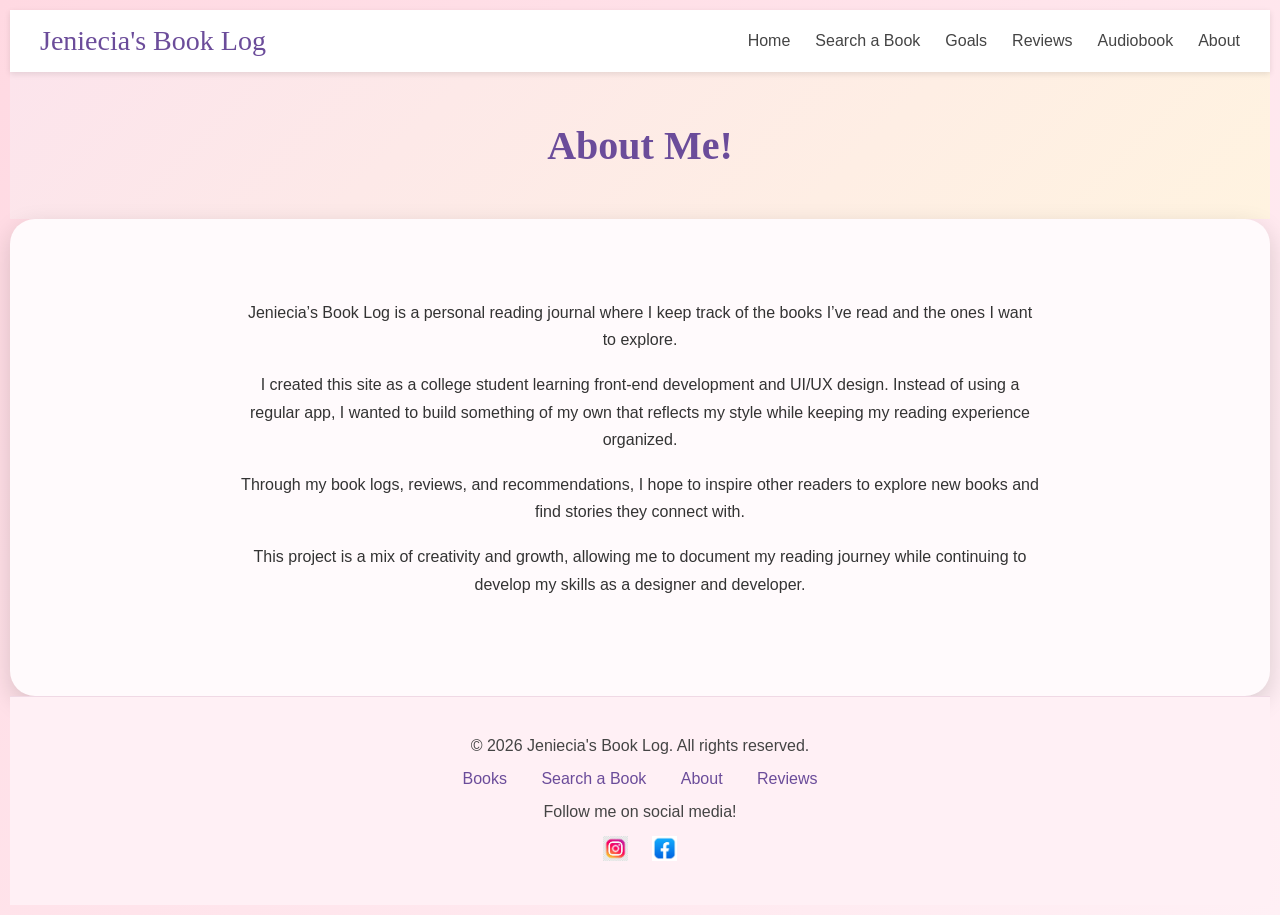
==== about.html @ 4352f660 "about update" ====
<!doctype html>
<html>
<head>
<meta charset="utf-8">
<title>About</title>

<link rel="stylesheet" href="main.css">

<link rel="preconnect" href="https://fonts.googleapis.com">
<link rel="preconnect" href="https://fonts.gstatic.com" crossorigin>

<link href="https://fonts.googleapis.com/css2?family=Lugrasimo&family=Meddon&display=swap" rel="stylesheet">

</head>

<body>	
<header>
  <nav class="navbar">
    <div class="nav-container">
      <a href="#" class="logo">Jeniecia's Book Log</a>
      <ul class="nav-menu">
    <li><a href="index.html">Home</a></li>
    <li><a href="search.html">Search a Book</a></li>
    <li><a href="goals.html">Goals</a></li>
    <li><a href="reviews.html">Reviews</a></li>
    <li><a href="audiobook.html">Audiobook</a></li>
    <li><a href="about.html">About</a></li>
  </ul>
    </div>
  </nav>
	  
	  <div class="page-hero">
    <h1>About Me!</h1>
  </div>
</header>

<div id="container">
	<section class="about-section">
    <div class="about-content">
      <p>
        Jeniecia’s Book Log is a personal reading journal where I keep track of the books I’ve read and the ones I want to explore.
      </p>

      <p>
        I created this site as a college student learning front-end development and UI/UX design. Instead of using a regular app, I wanted to build something of my own that reflects my style while keeping my reading experience organized.
      </p>

      <p>
        Through my book logs, reviews, and recommendations, I hope to inspire other readers to explore new books and find stories they connect with.
      </p>

      <p>
        This project is a mix of creativity and growth, allowing me to document my reading journey while continuing to develop my skills as a designer and developer.
      </p>
    </div>
  </section>


	
</div>
	<footer class="site-footer">
  <div class="footer-container">
    <p>© 2026 Jeniecia's Book Log. All rights reserved.</p>

    <div class="footer-links">
      <a href="index.html">Books</a>
      <a href="search.html">Search a Book</a>
      <a href="about.html">About</a>
      <a href="reviews.html">Reviews</a>
    </div>

    <p>Follow me on social media!</p>
    <div class="social-icons">
      <a href="https://www.instagram.com/jeniecia.jaee/?hl=en" target="_blank">
		  <img src="images/instagram.jpg" alt="Instagram"></a>
      <a href="https://www.facebook.com/share/1BwZPVi3dF/?mibextid=wwXIfr" target="_blank">
		  <img src="images/facebook.jpg" alt="Facebook"></a>
    </div>
  </div>
</footer>
</body>
</html>
---- main.css ----
@charset "utf-8";
* {
  box-sizing: border-box;
  margin: 0;
  padding: 0;
}

body {
  background: linear-gradient(135deg, #ffd9e2, #fff0f5);
  font-family: "Poppins", sans-serif;
  font-size: 16px;
  padding: 10px;
  color: #333;
}

/* Container */
#container {
  display: flex;
  flex-wrap: nowrap;
  width:100%;
  margin: 0;
  border-radius: 25px;
  background: #fffafc;
  box-shadow: 0 8px 25px rgba(0,0,0,0.15);
  padding: 20px;
  gap: 20px;
  overflow: hidden;
}

/* nav menu */
.navbar {
  position: sticky;
  top: 0;
  width: 100%;
  background-color: #fff;
  z-index: 1000;
  box-shadow: 0 2px 6px rgba(0,0,0,0.1);
}

.nav-container {
  display: flex;
  justify-content: space-between;
  align-items: center;
  padding: 15px 30px;
  max-width: 1400px;
  margin: 0 auto;
}

.logo {
  font-family: 'Baloo 2', cursive;
  font-size: 1.75rem;
  color: #6b4c9a;
  text-decoration: none;
}

.nav-menu {
  list-style: none;
  display: flex;
  gap: 25px;
  margin: 0;
  padding: 0;
}

.nav-menu li a {
  font-family: 'Poppins', sans-serif;
  color: #444;
  text-decoration: none;
  transition: color 0.3s ease;
}

.nav-menu li a:hover {
  color: #ff7c88;
}

/* --- Hero Section --- */
.hero-section {
  display: flex;
  align-items: center;
  justify-content: center;
  text-align: center;
  height: 70vh;
  background: linear-gradient(135deg, #fce4ec, #fff3e0);
  padding: 0 20px;
}

.hero-content h1 {
  font-family: 'Baloo 2', cursive;
  font-size: 3rem;
  color: #6b4c9a;
  margin-bottom: 15px;
}

.hero-content p {
  font-family: 'Poppins', sans-serif;
  font-size: 1.25rem;
  color: #444;
}

.page-hero {
  text-align: center;
  padding: 50px 20px;
  background: linear-gradient(135deg, #fce4ec, #fff3e0);
}

.page-hero h1 {
  font-family: 'Baloo 2', cursive;
  font-size: 2.5rem;
  color: #6b4c9a;
  margin: 0;
}

/*Headers*/
header {
  width: 100%;
  margin: 0 auto;
  text-align: center;
}

.main-content {
  flex: 1;
  display: flex;
  flex-direction: column;
  min-width: 300px;
  gap: 20px;
}

/* Formss */
.form-section {
  display: flex;
  gap: 10px;
  flex-wrap: wrap;
  align-items: center;
  background: #fff5f7;
  border-radius: 10px;
  padding: 19px;
  box-shadow: 0 6px 15px rgba(0,0,0,0.12);
}

.form-section input[type=text] {
  flex: 1 1 60%;
  padding: 10px;
  border-radius: 12px;
  border: 1px solid #ffc0cb;
}

.form-btn {
  flex: 0 0 auto;
  padding: 10px 20px;
  border-radius: 15px;
  border: none;
  background: linear-gradient(135deg, #ffb6c1, #ff9bb3);
  cursor: pointer;
  color: #fff;
  transition: all 0.3s ease;
}

.form-btn:hover {
  transform: translateY(-2px) scale(1.05);
  box-shadow: 0 5px 12px rgba(0,0,0,0.2);
}

/* Books- homepage */
.books-wrapper {
  display: flex;
  flex-direction: column;
  align-items: center; 
  gap: 30px; 
  width: 100%;
}

.book-section {
  max-width: 1050px;
  width: 100%;
  min-height: 150px;
  border-radius: 20px;
  padding: 15px;
  background: #fff5f7;
  box-shadow: 0 6px 15px rgba(0,0,0,0.12);
}

.book-section h3 {
  color: #ff4d9e;
  margin-bottom: 10px;
}

.book-flex {
  display: flex;
  gap: 20px;
  flex-wrap: wrap; 
  padding: 10px 0;
}

.book-flex a {
  flex: 0 1 auto; 
  width: 60px;
  height: 90px;
}

.book-flex a img {
  width: 100%;
  height: 100%;
  border-radius: 8px;
  transition: transform 0.25s ease;
}

.book-flex a img:hover {
  transform: scale(1.1);
}

.book-container {
  display: grid;
  grid-template-columns: repeat(auto-fill, minmax(110px, 1fr));
  gap: 15px;
  justify-items: center;
  margin-top: 20px;
}

.book-card {
  display: flex;
  flex-direction: column;
  align-items: center;
  background: #fff8f5;
  padding: 12px;
  border-radius: 18px;
  box-shadow: 0 6px 15px rgba(0,0,0,0.15);
  transition: all 0.3s ease;
}

.book-card:hover {
  transform: translateY(-5px) scale(1.08);
  box-shadow: 0 8px 20px rgba(0,0,0,0.2);
}

.book-card h3 {
  font-size: 14px;
  margin: 5px 0 2px 0;
  text-align: center;
  color: #ff4d9e;
}

.book-card p {
  font-size: 12px;
  color: #666;
  text-align: center;
  margin: 0;
}

/* Read / To Be Read / Currently Reading sections */
.book-section.read,
.book-section.tbr,
.book-section.reading {
  overflow: visible; 
}

.book-section.read .book-flex,
.book-section.tbr .book-flex,
.book-section.reading .book-flex {
  flex-wrap: wrap;   
  overflow: visible; 
  gap: 15px;
}

.book-section.read .book-flex a,
.book-section.tbr .book-flex a,
.book-section.reading .book-flex a {
  flex: 0 1 auto;
  width: 60px;
  height: 90px;
}

.scroll-btn {
  display: none;
}

/* table/ review tab */
.table-scroll {
  max-height: 500px;
  overflow-y: auto;
  padding-right: 10px;
  border-radius: 15px;
  background: #fff5f7;
  box-shadow: 0 6px 15px rgba(0,0,0,0.12);
}

.review {
  width: 100%;
  border-collapse: collapse;
  font-family: "Poppins", sans-serif;
}

.review th, .review td {
  padding: 12px;
  border-bottom: 1px solid #ddd;
  vertical-align: top;
}

.review th {
  background: linear-gradient(135deg, #ffb6c1, #ff9bb3);
  color: #fff;
  text-align: left;
  border-radius: 12px 12px 0 0;
  position: sticky;
  top: 0;
}

.review tr:hover {
  background-color: #ffd1e0;
  transition: background-color 0.3s ease;
}

.review td {
  color: #333;
  font-size: 0.95rem;
  line-height: 1.4;
}

/* goals page */
.goal-section {
  width: 100%;
  background: #fff5f7;
  padding: 10px;
  margin-bottom: 20px;
  border-radius: 20px;
  font-family: "Poppins", sans-serif;
}

.goal-section h2 {
  color: #ff4d9e;
  margin-bottom: 15px;
}

.goals {
  width: 100%;
  border-collapse: collapse;
  text-align: center;
  font-size: 1rem;
}

.goals th, .goals td {
  border: 1px solid #ffc0cb;
  padding: 12px;
}

.goals th {
  background: linear-gradient(135deg, #ffb6c1, #ff9bb3);
  color: #fff;
}

.goals tr:nth-child(even) {
  background: #fff0eb;
}

.goal-section ul {
  list-style: disc;
  padding-left: 30px;
  color: #333;
  line-height: 1.5;
}

.about-section {
  width: 100%;
  justify-content: center;
  padding: 60px 20px;
}

.about-content {
  max-width: 800px;
  margin: 0 auto;
  text-align: center;
  line-height: 1.7;
}

.about-content p {
  margin-bottom: 18px;
  font-size: 1rem;
}


/* footer */
.site-footer {
  background-color: #fff0f5; 
  text-align: center;
  padding: 40px 20px;
  font-family: 'Poppins', sans-serif;
  color: #444;
  border-top: 1px solid #f0d9e5;
}

.footer-container {
  max-width: 1200px;
  margin: 0 auto;
}

.site-footer .footer-links {
  margin: 15px 0;
}

.site-footer .footer-links a {
  margin: 0 15px;
  color: #6b4c9a;
  text-decoration: none;
  transition: color 0.3s ease;
}

.site-footer .footer-links a:hover {
  color: #ff7c88;
}

.social-icons {
  margin-top: 15px;
}

.social-icons a {
  margin: 0 10px;
  display: inline-block;
}

.social-icons img {
  width: 25px;
  height: 25px;
  transition: transform 0.3s ease;
}

.social-icons img:hover {
  transform: scale(1.1);
}

/* responsive */
@media (max-width: 1024px) {
  #container {
    flex-direction: column;
    align-items: center;
  }

  nav, .main-content {
    width: 100%;
    max-width: 800px;
  }

  .book-section {
    width: 100%;
  }

  .hero-section, .page-hero {
    padding: 40px 20px;
  }

  .hero-section h1 {
    font-size: 2.5rem;
  }

  .page-hero h1 {
    font-size: 2rem;
  }
}

/* Mobile   */
@media (max-width: 768px) {
  body {
    font-size: 16px;
    padding: 10px;
  }

  .book-flex {
    justify-content: center;
    flex-direction: column; 
    gap: 20px;
  }

  .form-section {
    flex-direction: column;
    gap: 15px;
  }

  .form-section input[type=text], .form-section .form-btn {
    width: 100%;
  }

  nav ul {
    flex-direction: column; 
    gap: 10px;
  }

  nav ul li a {
    width: 100%;
    text-align: center;
  }

  
  .review th, .review td {
    font-size: 0.85rem;
    padding: 8px;
  }

 
  .hero-section, .page-hero {
    padding: 30px 15px;
  }

  .hero-section h1 {
    font-size: 2rem;
  }

  .page-hero h1 {
    font-size: 1.75rem;
  }

  /* Footer adjustments */
  .site-footer {
    padding: 30px 15px;
  }

  .footer-links a {
    display: block;
    margin: 8px 0;
  }

  .social-icons a {
    margin: 0 8px;
  }
}
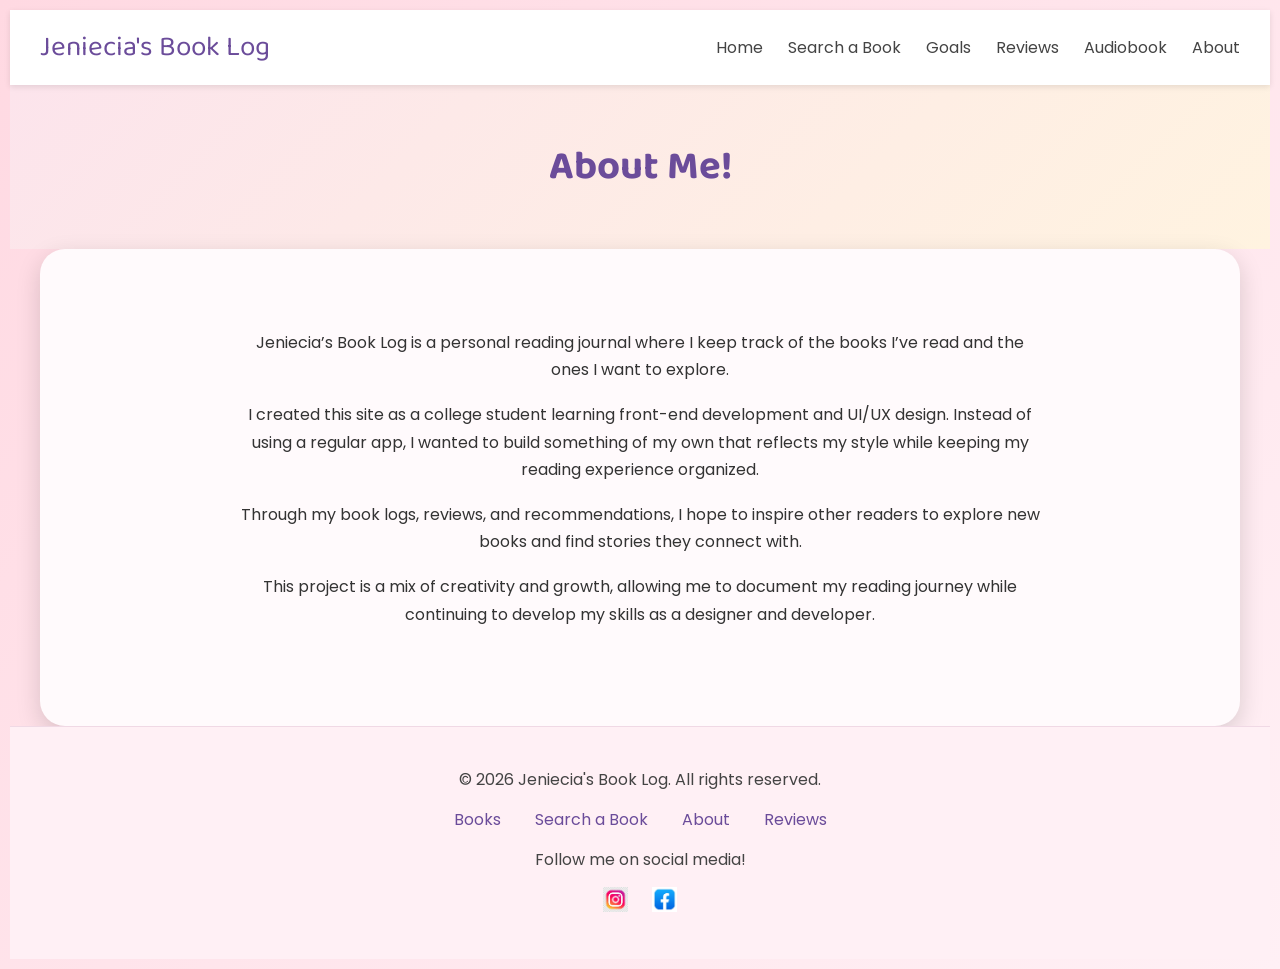
==== commit 9321ada7: "font update" ====
--- a/about.html
+++ b/about.html
@@ -8,7 +8,7 @@
 
 <link rel="preconnect" href="https://fonts.googleapis.com">
 <link rel="preconnect" href="https://fonts.gstatic.com" crossorigin>
-
+<link href="https://fonts.googleapis.com/css2?family=Baloo+2:wght@400;700&family=Poppins:wght@400;600&display=swap" rel="stylesheet">
 <link href="https://fonts.googleapis.com/css2?family=Lugrasimo&family=Meddon&display=swap" rel="stylesheet">
 
 </head>
--- a/main.css
+++ b/main.css
@@ -18,7 +18,8 @@
   display: flex;
   flex-wrap: nowrap;
   width:100%;
-  margin: 0;
+  max-width: 1200px;
+  margin: 0 auto;
   border-radius: 25px;
   background: #fffafc;
   box-shadow: 0 8px 25px rgba(0,0,0,0.15);
@@ -78,7 +79,7 @@
   align-items: center;
   justify-content: center;
   text-align: center;
-  height: 70vh;
+  min-height: 400px;
   background: linear-gradient(135deg, #fce4ec, #fff3e0);
   padding: 0 20px;
 }
@@ -160,22 +161,23 @@
 }
 
 /* Books- homepage */
-.books-wrapper {
+.read-scroll-wrapper {
   display: flex;
   flex-direction: column;
-  align-items: center; 
   gap: 30px; 
   width: 100%;
+  flex: 1;
 }
 
 .book-section {
-  max-width: 1050px;
+  max-width: 1200px;
   width: 100%;
   min-height: 150px;
   border-radius: 20px;
   padding: 15px;
   background: #fff5f7;
   box-shadow: 0 6px 15px rgba(0,0,0,0.12);
+  flex: 0 0 auto;
 }
 
 .book-section h3 {
@@ -207,6 +209,30 @@
   transform: scale(1.1);
 }
 
+
+/* Read / To Be Read / Currently Reading sections */
+.book-section.read,
+.book-section.tbr,
+.book-section.reading {
+  overflow: visible; 
+}
+
+.book-section.read .book-flex,
+.book-section.tbr .book-flex,
+.book-section.reading .book-flex {
+  flex-wrap: wrap;   
+  overflow: visible; 
+  gap: 15px;
+}
+
+.book-section.read .book-flex a,
+.book-section.tbr .book-flex a,
+.book-section.reading .book-flex a {
+  flex: 0 1 auto;
+  width: 60px;
+  height: 90px;
+}
+/*search a book*/
 .book-container {
   display: grid;
   grid-template-columns: repeat(auto-fill, minmax(110px, 1fr));
@@ -243,33 +269,6 @@
   color: #666;
   text-align: center;
   margin: 0;
-}
-
-/* Read / To Be Read / Currently Reading sections */
-.book-section.read,
-.book-section.tbr,
-.book-section.reading {
-  overflow: visible; 
-}
-
-.book-section.read .book-flex,
-.book-section.tbr .book-flex,
-.book-section.reading .book-flex {
-  flex-wrap: wrap;   
-  overflow: visible; 
-  gap: 15px;
-}
-
-.book-section.read .book-flex a,
-.book-section.tbr .book-flex a,
-.book-section.reading .book-flex a {
-  flex: 0 1 auto;
-  width: 60px;
-  height: 90px;
-}
-
-.scroll-btn {
-  display: none;
 }
 
 /* table/ review tab */
@@ -375,6 +374,34 @@
   font-size: 1rem;
 }
 
+/*Audiobook*/
+.curated-card {
+  width: 140px;
+  flex: 0 0 auto;
+  text-align: center;
+}
+
+.curated-card img {
+  width: 100%;
+  height: 120px;
+  overflow: hidden;
+  border-radius: 12px;
+}
+
+.curated-card h3 {
+  font-size: 13px;
+}
+
+.curated-card p {
+   font-size: 11px;
+}
+
+.curated-container {
+  display: flex;
+  justify-content: center;
+  gap: 60px;
+}
+
 
 /* footer */
 .site-footer {
@@ -429,12 +456,12 @@
 @media (max-width: 1024px) {
   #container {
     flex-direction: column;
-    align-items: center;
+    
   }
 
   nav, .main-content {
     width: 100%;
-    max-width: 800px;
+    max-width: 900px;
   }
 
   .book-section {
@@ -460,24 +487,21 @@
     font-size: 16px;
     padding: 10px;
   }
+	
+	.book-container {
+  grid-template-columns: repeat(2, 1fr);
+  gap: 12px;
+}
 
   .book-flex {
     justify-content: center;
-    flex-direction: column; 
+    
     gap: 20px;
   }
 
-  .form-section {
-    flex-direction: column;
-    gap: 15px;
-  }
-
-  .form-section input[type=text], .form-section .form-btn {
-    width: 100%;
-  }
 
   nav ul {
-    flex-direction: column; 
+    flex-direction: row; 
     gap: 10px;
   }
 
@@ -518,4 +542,3 @@
   .social-icons a {
     margin: 0 8px;
   }
-}
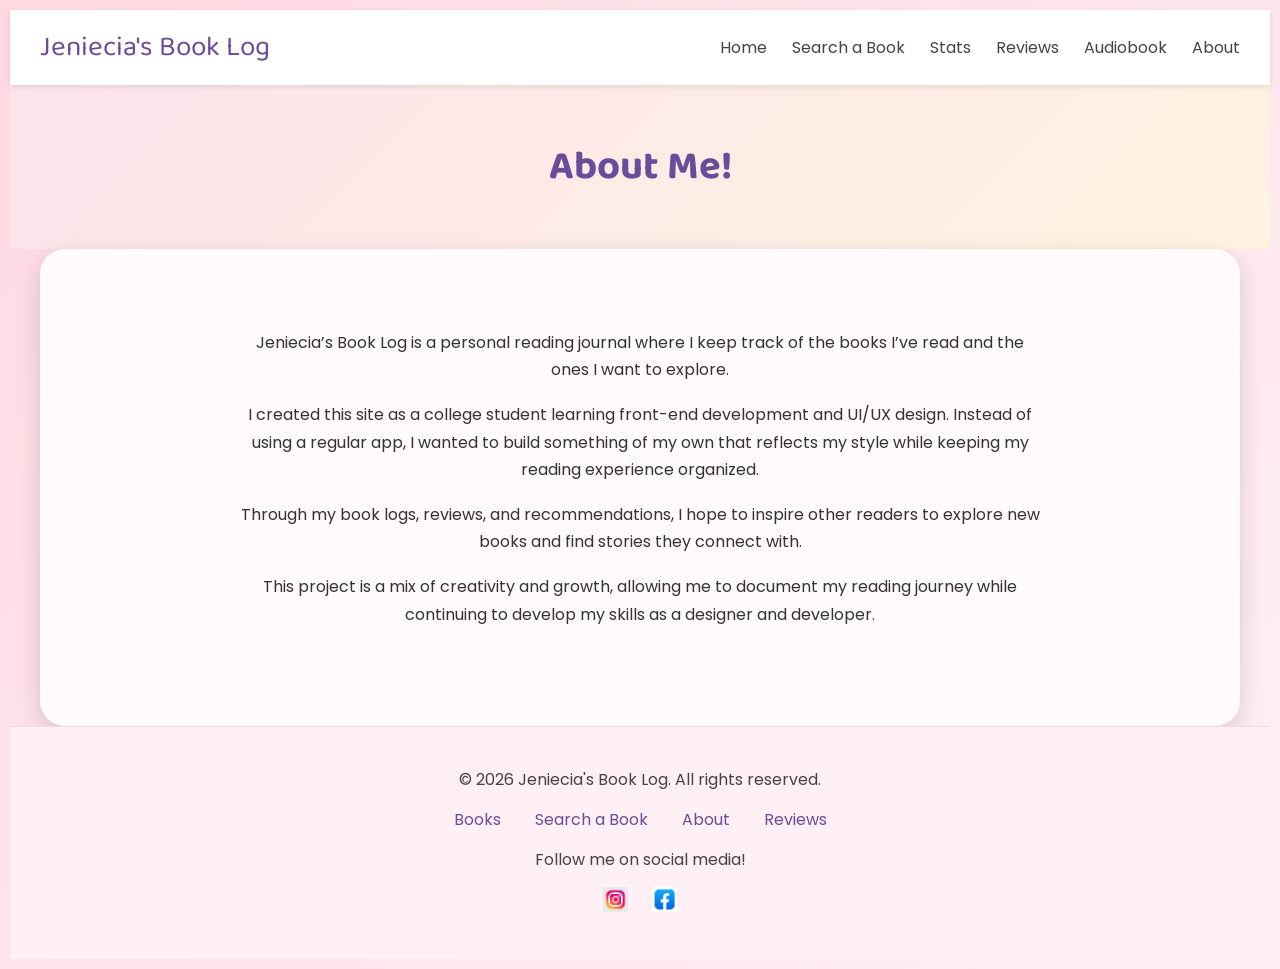
==== commit 6e0656d3: "stats update" ====
--- a/about.html
+++ b/about.html
@@ -21,7 +21,7 @@
       <ul class="nav-menu">
     <li><a href="index.html">Home</a></li>
     <li><a href="search.html">Search a Book</a></li>
-    <li><a href="goals.html">Goals</a></li>
+    <li><a href="stats.html">Stats</a></li>
     <li><a href="reviews.html">Reviews</a></li>
     <li><a href="audiobook.html">Audiobook</a></li>
     <li><a href="about.html">About</a></li>
--- a/main.css
+++ b/main.css
@@ -271,6 +271,11 @@
   margin: 0;
 }
 
+.recommendBook h2{
+ color: #ff4d9e;
+  margin-bottom: 15px;
+}
+
 /* table/ review tab */
 .table-scroll {
   max-height: 500px;
@@ -313,7 +318,7 @@
   line-height: 1.4;
 }
 
-/* goals page */
+/* stats page */
 .goal-section {
   width: 100%;
   background: #fff5f7;
@@ -355,7 +360,13 @@
   color: #333;
   line-height: 1.5;
 }
-
+.chart-container {
+  width: 100%;
+  max-width: 500px;
+  margin: 20px auto 0;
+}
+
+/*about section*/
 .about-section {
   width: 100%;
   justify-content: center;
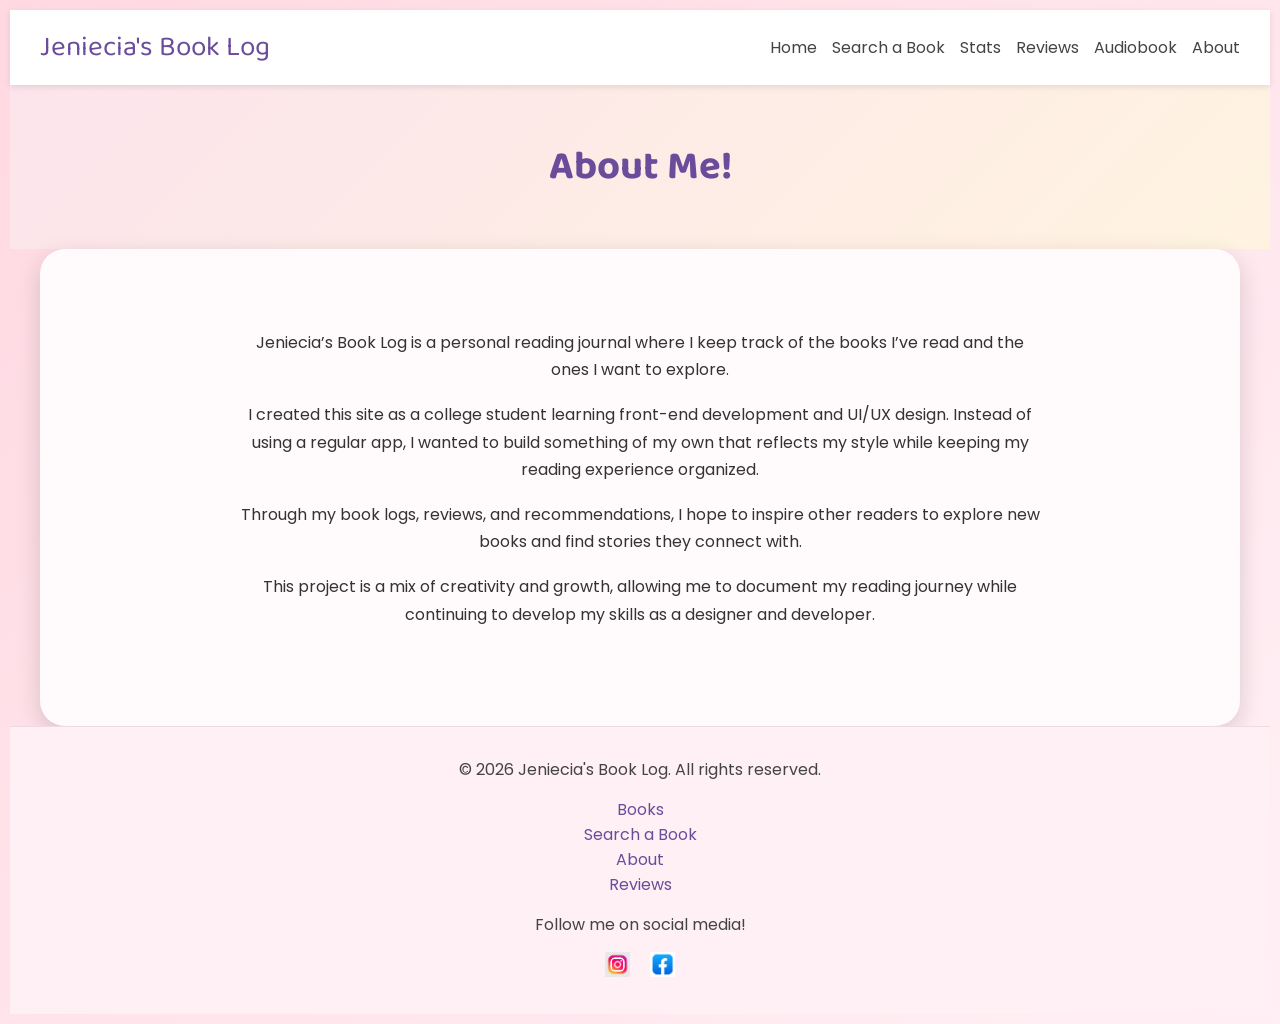
==== commit d6603dd3: "nav update" ====
--- a/about.html
+++ b/about.html
@@ -16,9 +16,15 @@
 <body>	
 <header>
   <nav class="navbar">
-    <div class="nav-container">
-      <a href="#" class="logo">Jeniecia's Book Log</a>
-      <ul class="nav-menu">
+  <div class="nav-container">
+    
+    <a href="#" class="logo">Jeniecia's Book Log</a>
+
+    <div class="hamburger" id="hamburger">
+      ☰
+    </div>
+
+    <ul class="nav-menu" id="navMenu">
     <li><a href="index.html">Home</a></li>
     <li><a href="search.html">Search a Book</a></li>
     <li><a href="stats.html">Stats</a></li>
--- a/main.css
+++ b/main.css
@@ -55,11 +55,17 @@
 }
 
 .nav-menu {
+  display: flex;
+  gap: 15px;
   list-style: none;
-  display: flex;
-  gap: 25px;
   margin: 0;
   padding: 0;
+}
+
+.hamburger {
+  display: none;
+  font-size: 28px;
+  cursor: pointer;
 }
 
 .nav-menu li a {
@@ -494,42 +500,75 @@
 
 /* Mobile   */
 @media (max-width: 768px) {
+
+  /* GENERAL */
   body {
     font-size: 16px;
+    padding: 0;
+  }
+
+  #container {
+    padding: 15px;
+  }
+
+  /* NAV (HAMBURGER SYSTEM) */
+  nav ul {
+    flex-direction: column;
+    align-items: center;
+    gap: 12px;
+    width: 100%;
+    display: none; 
+  }
+
+  nav ul.active {
+    display: flex; 
+  }
+
+  nav ul li {
+    width: 100%;
+  }
+
+  nav ul li a {
+    display: block;
+    width: 100%;
+    text-align: center;
     padding: 10px;
   }
-	
-	.book-container {
-  grid-template-columns: repeat(2, 1fr);
-  gap: 12px;
-}
+
+  .hamburger {
+    display: block;
+    font-size: 28px;
+    cursor: pointer;
+  }
+
+  .nav-container {
+    flex-direction: column;
+    align-items: center;
+  }
+
+  /* BOOK GRID */
+  .book-container {
+    display: grid;
+    grid-template-columns: repeat(2, 1fr);
+    gap: 12px;
+  }
 
   .book-flex {
     justify-content: center;
-    
     gap: 20px;
   }
 
-
-  nav ul {
-    flex-direction: row; 
-    gap: 10px;
-  }
-
-  nav ul li a {
-    width: 100%;
-    text-align: center;
-  }
-
-  
-  .review th, .review td {
+  /* reviews page */
+  .review th,
+  .review td {
     font-size: 0.85rem;
     padding: 8px;
   }
 
- 
-  .hero-section, .page-hero {
-    padding: 30px 15px;
+  /* HERO SECTIONS */
+  .hero-section,
+  .page-hero {
+    padding: 25px 15px;
   }
 
   .hero-section h1 {
@@ -539,6 +578,20 @@
   .page-hero h1 {
     font-size: 1.75rem;
   }
+
+  /* STATS / CARDS */
+  .goal-section {
+    width: 100%;
+    margin-bottom: 15px;
+    padding: 15px;
+  }
+
+  /* CHART */
+  .chart-container {
+    width: 100%;
+    max-width: 100%;
+  }
+}
 
   /* Footer adjustments */
   .site-footer {
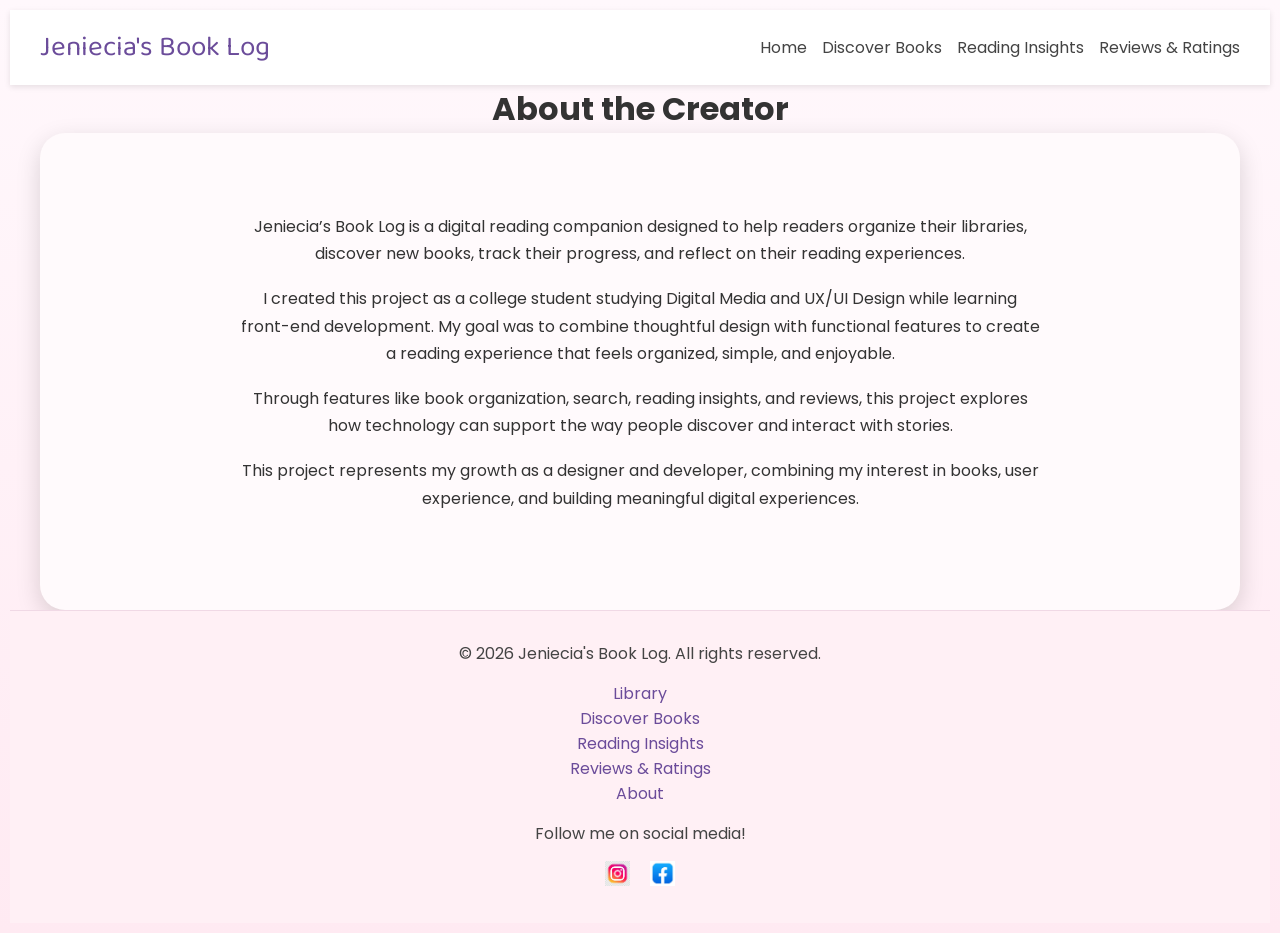
==== commit b46f5127: "user update" ====
--- a/about.html
+++ b/about.html
@@ -2,6 +2,7 @@
 <html>
 <head>
 <meta charset="utf-8">
+<meta name="viewport" content="width=device-width, initial-scale=1.0">
 <title>About</title>
 
 <link rel="stylesheet" href="main.css">
@@ -17,63 +18,68 @@
 <header>
   <nav class="navbar">
   <div class="nav-container">
-    
-    <a href="#" class="logo">Jeniecia's Book Log</a>
 
-    <div class="hamburger" id="hamburger">
-      ☰
-    </div>
+    <a href="index.html" class="logo">Jeniecia's Book Log</a>
+
+    <div class="hamburger" id="hamburger">☰</div>
 
     <ul class="nav-menu" id="navMenu">
-    <li><a href="index.html">Home</a></li>
-    <li><a href="search.html">Search a Book</a></li>
-    <li><a href="stats.html">Stats</a></li>
-    <li><a href="reviews.html">Reviews</a></li>
-    <li><a href="audiobook.html">Audiobook</a></li>
-    <li><a href="about.html">About</a></li>
-  </ul>
-    </div>
-  </nav>
+      <li><a href="index.html">Home</a></li>
+      <li><a href="search.html">Discover Books</a></li>
+	  <li><a href="stats.html">Reading Insights</a></li>
+	  <li><a href="reviews.html">Reviews &amp; Ratings</a></li>
+    </ul>
+
+  </div>
+</nav>
 	  
 	  <div class="page-hero">
-    <h1>About Me!</h1>
+    <h1>About the Creator</h1>
   </div>
 </header>
 
-<div id="container">
+<div class="container">
 	<section class="about-section">
-    <div class="about-content">
-      <p>
-        Jeniecia’s Book Log is a personal reading journal where I keep track of the books I’ve read and the ones I want to explore.
-      </p>
 
-      <p>
-        I created this site as a college student learning front-end development and UI/UX design. Instead of using a regular app, I wanted to build something of my own that reflects my style while keeping my reading experience organized.
-      </p>
+<div class="about-content">
 
-      <p>
-        Through my book logs, reviews, and recommendations, I hope to inspire other readers to explore new books and find stories they connect with.
-      </p>
+<p>
+Jeniecia’s Book Log is a digital reading companion designed to help readers organize their libraries, discover new books, track their progress, and reflect on their reading experiences.
+</p>
 
-      <p>
-        This project is a mix of creativity and growth, allowing me to document my reading journey while continuing to develop my skills as a designer and developer.
-      </p>
-    </div>
+<p>
+I created this project as a college student studying Digital Media and UX/UI Design while learning front-end development. My goal was to combine thoughtful design with functional features to create a reading experience that feels organized, simple, and enjoyable.
+</p>
+
+<p>
+Through features like book organization, search, reading insights, and reviews, this project explores how technology can support the way people discover and interact with stories.
+</p>
+
+<p>
+This project represents my growth as a designer and developer, combining my interest in books, user experience, and building meaningful digital experiences.
+</p>
+
+</div>
+
   </section>
 
 
 	
 </div>
+	<script src="script.js"></script>
 	<footer class="site-footer">
   <div class="footer-container">
     <p>© 2026 Jeniecia's Book Log. All rights reserved.</p>
 
     <div class="footer-links">
-      <a href="index.html">Books</a>
-      <a href="search.html">Search a Book</a>
-      <a href="about.html">About</a>
-      <a href="reviews.html">Reviews</a>
-    </div>
+
+		<a href="index.html">Library</a>
+		<a href="search.html">Discover Books</a>
+		<a href="stats.html">Reading Insights</a>
+		<a href="reviews.html">Reviews &amp; Ratings</a>
+		<a href="about.html">About</a>
+
+</div>
 
     <p>Follow me on social media!</p>
     <div class="social-icons">
--- a/main.css
+++ b/main.css
@@ -6,17 +6,42 @@
 }
 
 body {
-  background: linear-gradient(135deg, #ffd9e2, #fff0f5);
+  background: linear-gradient(180deg, #FFF8FC 0%, #FFEAF2 100%);
   font-family: "Poppins", sans-serif;
   font-size: 16px;
   padding: 10px;
   color: #333;
-}
+  min-height:100vh;
+  display:flex;
+  flex-direction:column;
+}
+
+
+/*Library Header*/
+.library-header {
+  text-align:center;
+  width:100%;
+  margin-bottom:20px;
+}
+
+.library-header h2 {
+  font-family:'Baloo 2', cursive;
+  color:#6b4c9a;
+  font-size:2.2rem;
+}
+
+.library-header p {
+  color:#555;
+}
+
+
+
+
 
 /* Container */
-#container {
+.container {
   display: flex;
-  flex-wrap: nowrap;
+  flex-direction: column;
   width:100%;
   max-width: 1200px;
   margin: 0 auto;
@@ -79,42 +104,226 @@
   color: #ff7c88;
 }
 
+.discovery-card {
+  background:#fff5f7;
+  border-radius:25px;
+  padding:30px;
+  box-shadow:0 10px 25px rgba(0,0,0,.08);
+  margin-bottom:30px;
+}
+
 /* --- Hero Section --- */
+.hero-content{
+    max-width:700px;
+    margin:auto;
+}
+
 .hero-section {
   display: flex;
   align-items: center;
   justify-content: center;
   text-align: center;
-  min-height: 400px;
+  min-height: 500px;
   background: linear-gradient(135deg, #fce4ec, #fff3e0);
-  padding: 0 20px;
+  padding: 80px 20px;
 }
 
 .hero-content h1 {
   font-family: 'Baloo 2', cursive;
-  font-size: 3rem;
+  font-size: clamp(3rem,6vw,4.5rem);
+  line-height:1.1;
   color: #6b4c9a;
   margin-bottom: 15px;
-}
-
-.hero-content p {
-  font-family: 'Poppins', sans-serif;
-  font-size: 1.25rem;
-  color: #444;
-}
-
-.page-hero {
+	
+}
+
+.hero-description{
+    font-size:1.2rem;
+    max-width:600px;
+    margin:20px auto 35px;
+    line-height:1.8;
+    color:#555;
+}
+
+.hero-btn{
+    display:inline-flex;
+    align-items:center;
+    justify-content:center;
+    padding:14px 30px;
+    background:#6B4C9A;
+    color:white;
+    border-radius:50px;
+    text-decoration:none;
+    font-weight:600;
+    transition:.3s ease;
+}
+.hero-btn:hover{
+    transform:translateY(-3px);
+    background:#805FC0;
+    box-shadow:0 12px 25px rgba(107,76,154,.25);
+}
+/* ==============================
+   Reading Insights
+============================== */
+
+.reading-stats {
+  width: 100%;
+  max-width: 1200px;
+  margin: 40px auto;
   text-align: center;
-  padding: 50px 20px;
-  background: linear-gradient(135deg, #fce4ec, #fff3e0);
-}
-
-.page-hero h1 {
-  font-family: 'Baloo 2', cursive;
+}
+
+.stats-header h2 {
+  font-family: "Baloo 2", cursive;
+  color: #6b4c9a;
+  font-size: 2.2rem;
+  margin-bottom: 10px;
+}
+
+.stats-header p {
+  color: #555;
+  margin-bottom: 30px;
+}
+
+
+.stats-grid {
+  display: grid;
+  grid-template-columns: repeat(4, 1fr);
+  gap: 20px;
+}
+
+
+.stat-card {
+  background: #fff5f7;
+  border-radius: 20px;
+  padding: 25px;
+  box-shadow: 0 8px 20px rgba(0,0,0,.08);
+}
+
+
+.stat-card h3 {
+  font-family: "Baloo 2", cursive;
+  color: #6b4c9a;
   font-size: 2.5rem;
+  margin-bottom: 5px;
+}
+
+
+.stat-card p {
+  color: #555;
+  font-size: 1rem;
+}
+
+.add-book-section{
+
+background:#fff5f7;
+padding:25px;
+border-radius:20px;
+box-shadow:0 8px 20px rgba(0,0,0,.08);
+
+}
+
+
+.book-actions {
+  margin-top: 12px;
+}
+
+.book-status {
+  width: 100%;
+  padding: 10px;
+  margin-bottom: 10px;
+  border-radius: 8px;
+  border: 1px solid #ccc;
+  font-size: 0.95rem;
+}
+.add-book-section form{
+
+display:flex;
+gap:15px;
+flex-wrap:wrap;
+
+}
+
+
+.add-book-section input,
+.add-book-section select{
+
+padding:12px;
+border-radius:12px;
+border:1px solid #ffc0cb;
+
+}
+
+
+
+/* ==============================
+   Library Book Cards
+============================== */
+
+.added-book {
+  width: 150px;
+  background: #fff;
+  border-radius: 18px;
+  padding: 12px;
+  text-align: center;
+  box-shadow: 0 6px 15px rgba(0,0,0,.1);
+  transition: transform .3s ease;
+}
+
+
+.added-book:hover {
+  transform: translateY(-5px);
+}
+
+
+.added-book img {
+  width: 100px;
+  height: 150px;
+  object-fit: cover;
+  border-radius: 10px;
+}
+
+
+.added-book h4 {
+  font-size: 14px;
+  margin-top: 10px;
   color: #6b4c9a;
-  margin: 0;
-}
+}
+
+
+.added-book p {
+  font-size: 12px;
+  color: #666;
+  margin-top: 5px;
+}
+.edit-btn{
+background:#174d2c;
+color:white;
+}
+
+.delete-btn{
+background:#ea9ba1;
+color:white;
+}
+.library-buttons button {
+
+  flex: 1;
+  padding: 8px;
+  border: none;
+  border-radius: 10px;
+  cursor: pointer;
+  font-family: "Poppins", sans-serif;
+  font-size: .8rem;
+  transition: .3s ease;
+
+}
+
+
+.library-buttons button:hover {
+
+  transform: translateY(-2px);
+}
+
 
 /*Headers*/
 header {
@@ -166,6 +375,24 @@
   box-shadow: 0 5px 12px rgba(0,0,0,0.2);
 }
 
+
+/*Review-header*/
+.review-header {
+  text-align:center;
+  margin-bottom:25px;
+}
+
+.review-header h2 {
+  font-family:'Baloo 2', cursive;
+  color:#6b4c9a;
+  font-size:2rem;
+}
+
+.review-header p {
+  color:#555;
+}
+
+
 /* Books- homepage */
 .read-scroll-wrapper {
   display: flex;
@@ -182,26 +409,29 @@
   border-radius: 20px;
   padding: 15px;
   background: #fff5f7;
-  box-shadow: 0 6px 15px rgba(0,0,0,0.12);
+  box-shadow:0 12px 30px rgba(0,0,0,.08);
   flex: 0 0 auto;
 }
 
 .book-section h3 {
-  color: #ff4d9e;
-  margin-bottom: 10px;
+  font-family: "Baloo 2", cursive;
+  color: #6b4c9a;
+  font-size: 1.6rem;
+  margin-bottom: 15px;
 }
 
 .book-flex {
   display: flex;
   gap: 20px;
-  flex-wrap: wrap; 
-  padding: 10px 0;
+  flex-wrap: wrap;
+  padding: 15px 5px;
+  justify-content: flex-start;
 }
 
 .book-flex a {
   flex: 0 1 auto; 
-  width: 60px;
-  height: 90px;
+  width: 90px;
+  height: 135px;
 }
 
 .book-flex a img {
@@ -212,7 +442,8 @@
 }
 
 .book-flex a img:hover {
-  transform: scale(1.1);
+  transform:translateY(-8px) scale(1.05);
+  box-shadow:0 15px 30px rgba(0,0,0,.2);
 }
 
 
@@ -372,6 +603,48 @@
   margin: 20px auto 0;
 }
 
+/* ==============================
+   Search Page
+============================== */
+
+.search-section {
+  text-align: center;
+  width: 100%;
+}
+
+
+.search-section h2 {
+  font-family: "Baloo 2", cursive;
+  color: #6b4c9a;
+  font-size: 2rem;
+  margin-bottom: 10px;
+}
+
+
+.search-section p {
+  color: #555;
+  margin-bottom: 25px;
+}
+
+
+.form-section {
+  justify-content: center;
+}
+
+
+.form-section input {
+  max-width: 500px;
+  width: 100%;
+}
+
+
+.book-container {
+  margin-top: 40px;
+  display: grid;
+  grid-template-columns: repeat(auto-fill, minmax(180px, 1fr));
+  gap: 25px;
+}
+
 /*about section*/
 .about-section {
   width: 100%;
@@ -391,34 +664,171 @@
   font-size: 1rem;
 }
 
-/*Audiobook*/
-.curated-card {
-  width: 140px;
-  flex: 0 0 auto;
-  text-align: center;
-}
-
-.curated-card img {
-  width: 100%;
-  height: 120px;
-  overflow: hidden;
-  border-radius: 12px;
-}
-
-.curated-card h3 {
-  font-size: 13px;
-}
-
-.curated-card p {
-   font-size: 11px;
-}
-
-.curated-container {
-  display: flex;
-  justify-content: center;
-  gap: 60px;
-}
-
+/* ==========================================
+   Reviews Page
+========================================== */
+
+
+.reviews-grid {
+
+  display:grid;
+  grid-template-columns:repeat(auto-fit, minmax(280px, 1fr));
+  gap:25px;
+  margin-top:20px;
+
+}
+
+
+
+.review-card {
+
+  background:#fff5f7;
+  border-radius:25px;
+  padding:25px;
+
+  box-shadow:
+  0 10px 25px rgba(0,0,0,.08);
+
+  transition:.3s ease;
+
+}
+
+
+
+.review-card:hover {
+
+  transform:translateY(-5px);
+
+  box-shadow:
+  0 15px 30px rgba(0,0,0,.12);
+
+}
+
+
+
+.review-card h3 {
+
+  font-family:'Baloo 2', cursive;
+
+  color:#6b4c9a;
+
+  font-size:1.5rem;
+
+  margin-bottom:8px;
+
+}
+
+
+
+.review-card strong {
+
+  display:inline-block;
+
+  background:#ffb6c1;
+
+  color:white;
+
+  padding:6px 14px;
+
+  border-radius:20px;
+
+  margin:10px 0;
+
+}
+
+
+
+.review-card p {
+
+  color:#555;
+
+  line-height:1.6;
+
+}
+
+
+
+/* Review Sections */
+
+.my-reviews,
+.write-review,
+.community-reviews {
+
+  background:#fffafc;
+
+  border-radius:25px;
+
+  padding:30px;
+
+  margin-bottom:30px;
+
+}
+
+
+
+.my-reviews h2,
+.write-review h2,
+.community-reviews h2 {
+
+  font-family:'Baloo 2', cursive;
+
+  color:#6b4c9a;
+
+  font-size:2rem;
+
+  margin-bottom:15px;
+
+}
+
+
+
+/* Review Form */
+
+#reviewForm {
+
+  display:flex;
+
+  flex-direction:column;
+
+  gap:15px;
+
+}
+
+
+
+#reviewForm input,
+#reviewForm select,
+#reviewForm textarea {
+  padding:14px;
+  border-radius:15px;
+  border:1px solid #ffc0cb;
+  font-family:'Poppins', sans-serif;
+}
+
+
+
+#reviewForm textarea {
+
+  min-height:150px;
+
+  resize:vertical;
+
+}
+
+
+
+#reviewForm input:focus,
+#reviewForm select:focus,
+#reviewForm textarea:focus {
+
+
+  outline:none;
+
+  border-color:#6b4c9a;
+
+  box-shadow:0 0 8px rgba(107,76,154,.25);
+
+}
 
 /* footer */
 .site-footer {
@@ -428,7 +838,9 @@
   font-family: 'Poppins', sans-serif;
   color: #444;
   border-top: 1px solid #f0d9e5;
-}
+  margin-top:auto;
+}
+
 
 .footer-container {
   max-width: 1200px;
@@ -471,7 +883,7 @@
 
 /* responsive */
 @media (max-width: 1024px) {
-  #container {
+  .container {
     flex-direction: column;
     
   }
@@ -485,7 +897,7 @@
     width: 100%;
   }
 
-  .hero-section, .page-hero {
+  .hero-section{
     padding: 40px 20px;
   }
 
@@ -493,52 +905,23 @@
     font-size: 2.5rem;
   }
 
-  .page-hero h1 {
-    font-size: 2rem;
-  }
 }
 
 /* Mobile   */
 @media (max-width: 768px) {
-
-  /* GENERAL */
+/* GENERAL */
   body {
     font-size: 16px;
     padding: 0;
   }
 
-  #container {
+  .container {
     padding: 15px;
   }
 
-  /* NAV (HAMBURGER SYSTEM) */
-  nav ul {
-    flex-direction: column;
-    align-items: center;
-    gap: 12px;
-    width: 100%;
-    display: none; 
-  }
-
-  nav ul.active {
-    display: flex; 
-  }
-
-  nav ul li {
-    width: 100%;
-  }
-
-  nav ul li a {
-    display: block;
-    width: 100%;
-    text-align: center;
-    padding: 10px;
-  }
-
+  /* NAV */
   .hamburger {
     display: block;
-    font-size: 28px;
-    cursor: pointer;
   }
 
   .nav-container {
@@ -546,6 +929,31 @@
     align-items: center;
   }
 
+  /* hidden by default */
+  .nav-menu {
+    display: none;
+    flex-direction: column;
+    width: 100%;
+    text-align: center;
+    gap: 12px;
+    margin-top: 10px;
+  }
+
+  /* shown when clicked */
+  .nav-menu.active {
+    display: flex;
+  }
+
+  .nav-menu li {
+    width: 100%;
+  }
+
+  .nav-menu li a {
+    display: block;
+    width: 100%;
+    padding: 10px;
+  }
+	
   /* BOOK GRID */
   .book-container {
     display: grid;
@@ -558,16 +966,15 @@
     gap: 20px;
   }
 
-  /* reviews page */
+  /* TABLE */
   .review th,
   .review td {
     font-size: 0.85rem;
     padding: 8px;
   }
 
-  /* HERO SECTIONS */
-  .hero-section,
-  .page-hero {
+  /* HERO */
+  .hero-section{
     padding: 25px 15px;
   }
 
@@ -575,24 +982,19 @@
     font-size: 2rem;
   }
 
-  .page-hero h1 {
-    font-size: 1.75rem;
-  }
-
-  /* STATS / CARDS */
+
+  /* STATS */
   .goal-section {
     width: 100%;
     margin-bottom: 15px;
     padding: 15px;
   }
 
-  /* CHART */
+  /*  CHART */
   .chart-container {
     width: 100%;
-    max-width: 100%;
-  }
-}
-
+  }
+}
   /* Footer adjustments */
   .site-footer {
     padding: 30px 15px;
